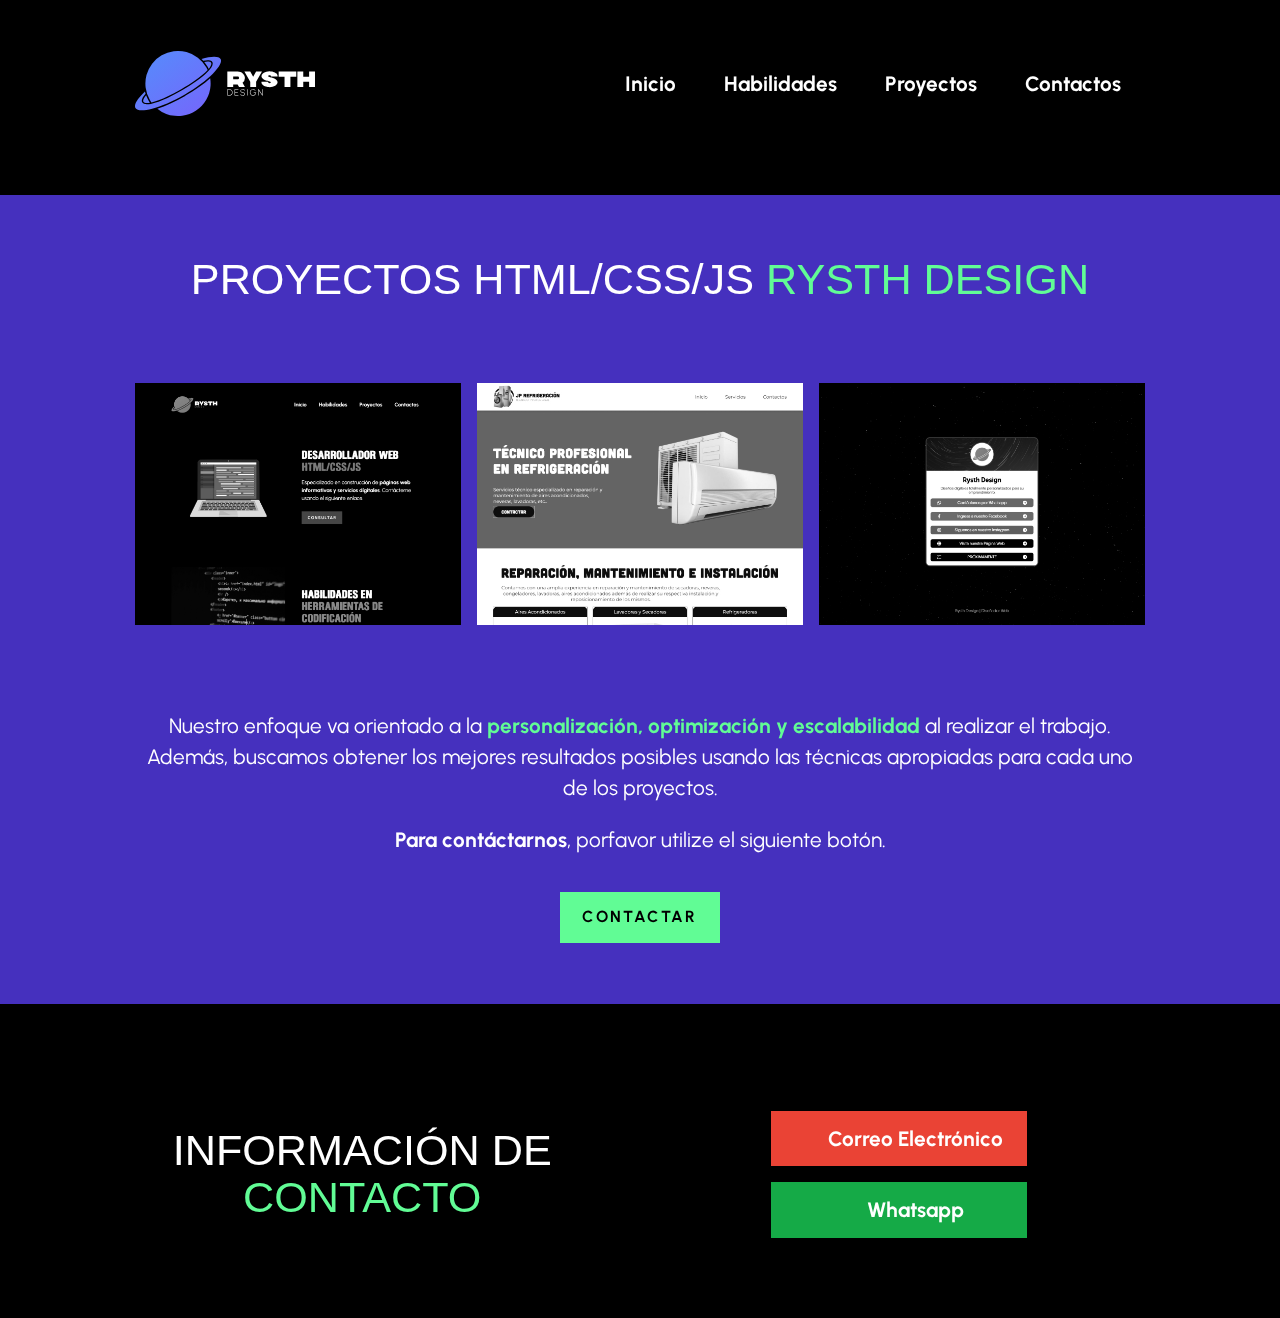
==== projects.html @ 85fb3779 "Project HTML Added" ====
<!DOCTYPE html>
<html lang="en">

<head>
  <meta charset="UTF-8">
  <meta http-equiv="X-UA-Compatible" content="IE=edge">
  <meta name="viewport" content="width=device-width, initial-scale=1.0">
  <title>Document</title>
  <link rel="stylesheet" href="css/normalize.css">
  <link rel="stylesheet" href="css/style.css">
  <link rel="stylesheet" href="https://cdnjs.cloudflare.com/ajax/libs/font-awesome/6.2.0/css/all.min.css"
    integrity="sha512-xh6O/CkQoPOWDdYTDqeRdPCVd1SpvCA9XXcUnZS2FmJNp1coAFzvtCN9BmamE+4aHK8yyUHUSCcJHgXloTyT2A=="
    crossorigin="anonymous" referrerpolicy="no-referrer" />
  <link rel="shortcut icon" href="assets/images/svg/favicon.svg" type="image/x-icon">
</head>

<body>

  <header>
    <div class="navbar">
      <div class="navbar-logo">
        <a href="index.html">
          <img src="assets/images/svg/logo.svg" alt="" aria-hidden="true">
        </a>
      </div>
      <div class="navbar-toggle" id="toggler">
        <i class="fa-solid fa-bars"></i>
      </div>
      <nav>
        <ul class="navbar-list" id="navbar-list">
          <li><a href="index.html">Inicio</a></li>
          <li><a href="#coding-section">Habilidades</a></li>
          <li><a href="#about-section">Proyectos</a></li>
          <li><a href="#contacts-section">Contactos</a></li>
        </ul>
      </nav>
    </div>
  </header>

  <main>
    <section id="projects-section" class="background-purple">
      <div class="content">
        <h2 class="size-title">Proyectos HTML/CSS/JS <span class="text-green">Rysth Design</span></h2>
        <div class="projects">
          <div class="picture">
            <a href="https://tinyurl.com/rysthdesign" target="_blank">
              <span class="overlay-black"></span>
              <img src="assets/images/JPG-PNG/PROJECTS/rysthdesign.jpg" alt="About Projects Image and Code">
            </a>
          </div>
          <div class="picture">
            <a href="https://tinyurl.com/jprefrigeracion" target="_blank">
              <span class="overlay-black"></span>
              <img src="assets/images/JPG-PNG/PROJECTS/jprefrigeracion.jpg" alt="About Projects Image and Code">
            </a>
          </div>
          <div class="picture">
            <a href="https://tinyurl.com/rysthdigitalcard" target="_blank">
              <span class="overlay-black"></span>
              <img src="assets/images/JPG-PNG/PROJECTS/digitalcard.jpg" alt="About Projects Image and Code">
            </a>
          </div>
        </div>
        <section>
          <p>Nuestro enfoque va orientado a la <span class="text-green font-bold">personalización, optimización y
              escalabilidad</span> al realizar el trabajo. Además, buscamos obtener los mejores resultados posibles
            usando las técnicas apropiadas para cada uno de los
            proyectos.</p>
          <p><span class="font-bold">Para contáctarnos</span>, porfavor utilize el siguiente botón.</p>
          <a class="primary-button background-light-green text-black" href="https://walink.co/ead699">
            CONTACTAR
          </a>
        </section>
      </div>
    </section>
    <section id="contacts-section">
      <section class="content">
        <h2 class="size-title text-center">Información de <span class="text-green">Contacto</span></h2>
        <div class="contact-cards">
          <a target="_blank" class="contact-button background-red" href="mailto:johnpalacios.t@gmail.com">
            <i class="fab fa-google"></i>
            Correo Electrónico</a>
          <a target="_blank" class="contact-button background-green" href="https://walink.co/ead699">
            <i class="fab fa-whatsapp"></i>
            Whatsapp</a>
        </div>
      </section>
    </section>
  </main>

  <script src="js/index.js"></script>
</body>

</html>
---- css/style.css ----
@import url("https://fonts.googleapis.com/css2?family=Urbanist:wght@200;400;600;700&display=swap");
@import url("https://fonts.cdnfonts.com/css/claris-sans");
@import url("https://fonts.cdnfonts.com/css/gryphon-rock");

@font-face {
  font-family: "Camar";
  src: url("../assets/fonts/Camar.otf");
}

:root {
  --PCL-blue: rgb(83, 143, 251);
  --PCL-purple: rgb(121, 97, 252);
  --PCL-purple-dark: rgb(69, 48, 190);
  --PCL-green: rgb(97, 252, 149);
  --PCL-green-dark: rgb(21, 170, 71);
  --PCL-red: rgb(234, 67, 53);

  --NCL-black: rgb(0, 0, 0);
  --NCL-white: rgb(255, 255, 255);

  --GRD-blue-purple: linear-gradient(
    135deg,
    var(--PCL-blue) 30%,
    var(--PCL-purple)
  );

  --FF-urbanist: "Urbanist", sans-serif;
  --FF-camar: "Camar", sans-serif;
  --FF-gryphon: "Gryphon Rock", sans-serif;
  --FF-claris-sans: "Claris Sans", sans-serif;

  --FS-title: 2.7rem;
  --FS-description: 1.3rem;
}

html {
  box-sizing: border-box;
  scroll-behavior: smooth;
}

*,
*::after,
*::before {
  box-sizing: inherit;
  transition: 0.1s;
}

body {
  background-color: var(--NCL-black);
  margin: 0;
}

img {
  width: 100%;
  display: block;
  object-fit: cover;
}

a {
  text-decoration: none;
  color: var(--NCL-white);
}

main > section {
  padding: 3vh;
  margin: 3vh 0;
  width: 100%;
  color: var(--NCL-white);
}

p {
  line-height: 1.5;
  font-family: var(--FF-urbanist);
  font-size: var(--FS-description);
}

/* GENERAL STYLES */

.text-center{
  text-align: center;
}

.text-blue {
  color: var(--PCL-blue);
}

.text-purple {
  color: var(--PCL-purple);
}

.text-green {
  color: var(--PCL-green);
}

.text-black{
  color: var(--NCL-black);
}

.font-bold {
  font-weight: 700;
}

.picture {
  position: relative;
}

.overlay {
  position: absolute;
  top: 0;
  left: 0;
  right: 0;
  bottom: 0;
  background: var(--PCL-purple-dark);
  mix-blend-mode: hue;
}

.overlay-black {
  position: absolute;
  top: 0;
  left: 0;
  right: 0;
  bottom: 0;
  background: var(--NCL-black);
  mix-blend-mode: hue;
  transition: 0.2s;
}

.overlay-black:hover {
  background: var(--NCL-black);
  opacity: 0;
}

.content {
  display: grid;
  grid-auto-flow: row;
  width: 100%;
}

.size-title {
  font-size: var(--FS-title);
  font-family: var(--FF-gryphon);
  text-transform: uppercase;
  line-height: 1.1;
  font-weight: 400;
  margin: 1rem 0;
}

.primary-button {
  background: var(--PCL-purple-dark);
  font-family: var(--FF-urbanist);
  display: inline-block;
  letter-spacing: 0.15rem;
  margin: 1rem 0;
  padding: 1rem;
  font-weight: bold;
  width: 10rem;
  text-transform: uppercase;
  text-align: center;
}

.flex-column {
  display: flex !important;
  flex-direction: column;
  align-items: center;
  justify-content: center;
  position: fixed;
  top: 0;
  left: 0;
  right: 0;
  bottom: 0;
  margin: 0;
  background-color: var(--NCL-black);
  font-size: var(--FS-subtitle) !important;
}

.background-light-green {
  background-color: var(--PCL-green);
}

.background-green {
  background-color: var(--PCL-green-dark);
}

.background-red {
  background-color: var(--PCL-red);
}

.background-purple{
  background-color: var(--PCL-purple-dark);
}


/* HEADER */

header {
  padding: 3vh;
  position: sticky;
  top: 0;
  z-index: 100;
}

.navbar {
  display: flex;
  align-items: center;
}

.navbar-logo {
  width: min(42%, 180px);
}

.navbar-toggle {
  flex: 2;
  display: inherit;
  justify-content: flex-end;
  cursor: pointer;
  color: var(--NCL-white);
  font-size: 1.75rem;
  z-index: 100;
}

.navbar-list {
  display: none;
  list-style: none;
  font-family: var(--FF-urbanist);
  font-weight: bold;
  padding-left: 0;
  color: var(--NCL-white);
}

.navbar-list li {
  margin: 1.5rem;
  font-size: 1.3rem;
}

.navbar-list li a:hover {
  color: var(--PCL-purple);
}

/* MAIN */

main {
  display: grid;
  grid-auto-flow: row;
  place-items: center;
}

/* CONTACTS SECTION */

.contact-cards {
  display: grid;
  grid-auto-flow: row;
  grid-auto-rows: 1fr;
}

.contact-cards .contact-button {
  text-align: center;
  margin: 0.5rem auto;
  display: inherit;
  grid-auto-flow: column;
  grid-auto-columns: 2rem 1fr;
  place-items: center;
  font-size: var(--FS-description);
  font-family: var(--FF-urbanist);
  font-weight: bold;
  padding: 1rem;
  width: 16rem;
}

/* PROJECTS SECTION */

#projects-section .content .projects{
  display: grid;
  grid-auto-flow: row;
  grid-auto-rows: 1fr;
  place-items: center;
  gap: 1rem;
}

#projects-section .content .projects img{
  max-height: 40rem;
}

/* TABLET VERSION */

@media (min-width: 768px) {
  #projects-section .content .projects{
    grid-auto-flow: row;
    grid-template-columns: 1fr 1fr;
  }
}

/* DESKTOP VERSION */

@media (min-width: 950px) {

  .navbar {
    justify-content: space-between;
  }

  main > section {
    padding: 5vh 15vh;
    margin: 3vh 0;
    display: flex;
    justify-content: center;
    align-items: center;
  }

  header {
    padding: 3vh 15vh;
    position: sticky;
    top: 0;
    z-index: 100;
  }

  .navbar-toggle {
    display: none;
  }

  nav {
    flex: 2;
  }

  .navbar-list {
    display: flex;
    flex-direction: row;
    align-items: center;
    justify-content: flex-end;
    position: initial;
    font-size: var(--FS-description);
    background-color: transparent;
  }

  .picture{
    width: 100%;
    height: 100%;
  }

  .content {
    grid-auto-flow: column;
    grid-template-columns: 45% auto;
    place-items: center;
    gap: 5vw;
  }

  section img {
    max-height: 30rem;
  }

  section > .primary-button:hover {
    background: var(--NCL-white);
    color: var(--NCL-black);
  }

  #about-section a:hover, #project-section a:hover{
    background: var(--NCL-white);
    color: var(--NCL-black);
  }

  .contact-cards .contact-button:hover {
    background: var(--NCL-white);
    color: var(--NCL-black);
  }

  #projects-section .content .projects{
    grid-template-columns: 1fr 1fr 1fr;
  }

  #projects-section .content{
    display: grid;
    grid-auto-flow: row;
    grid-template-columns: none;
    text-align: center;
  }
}
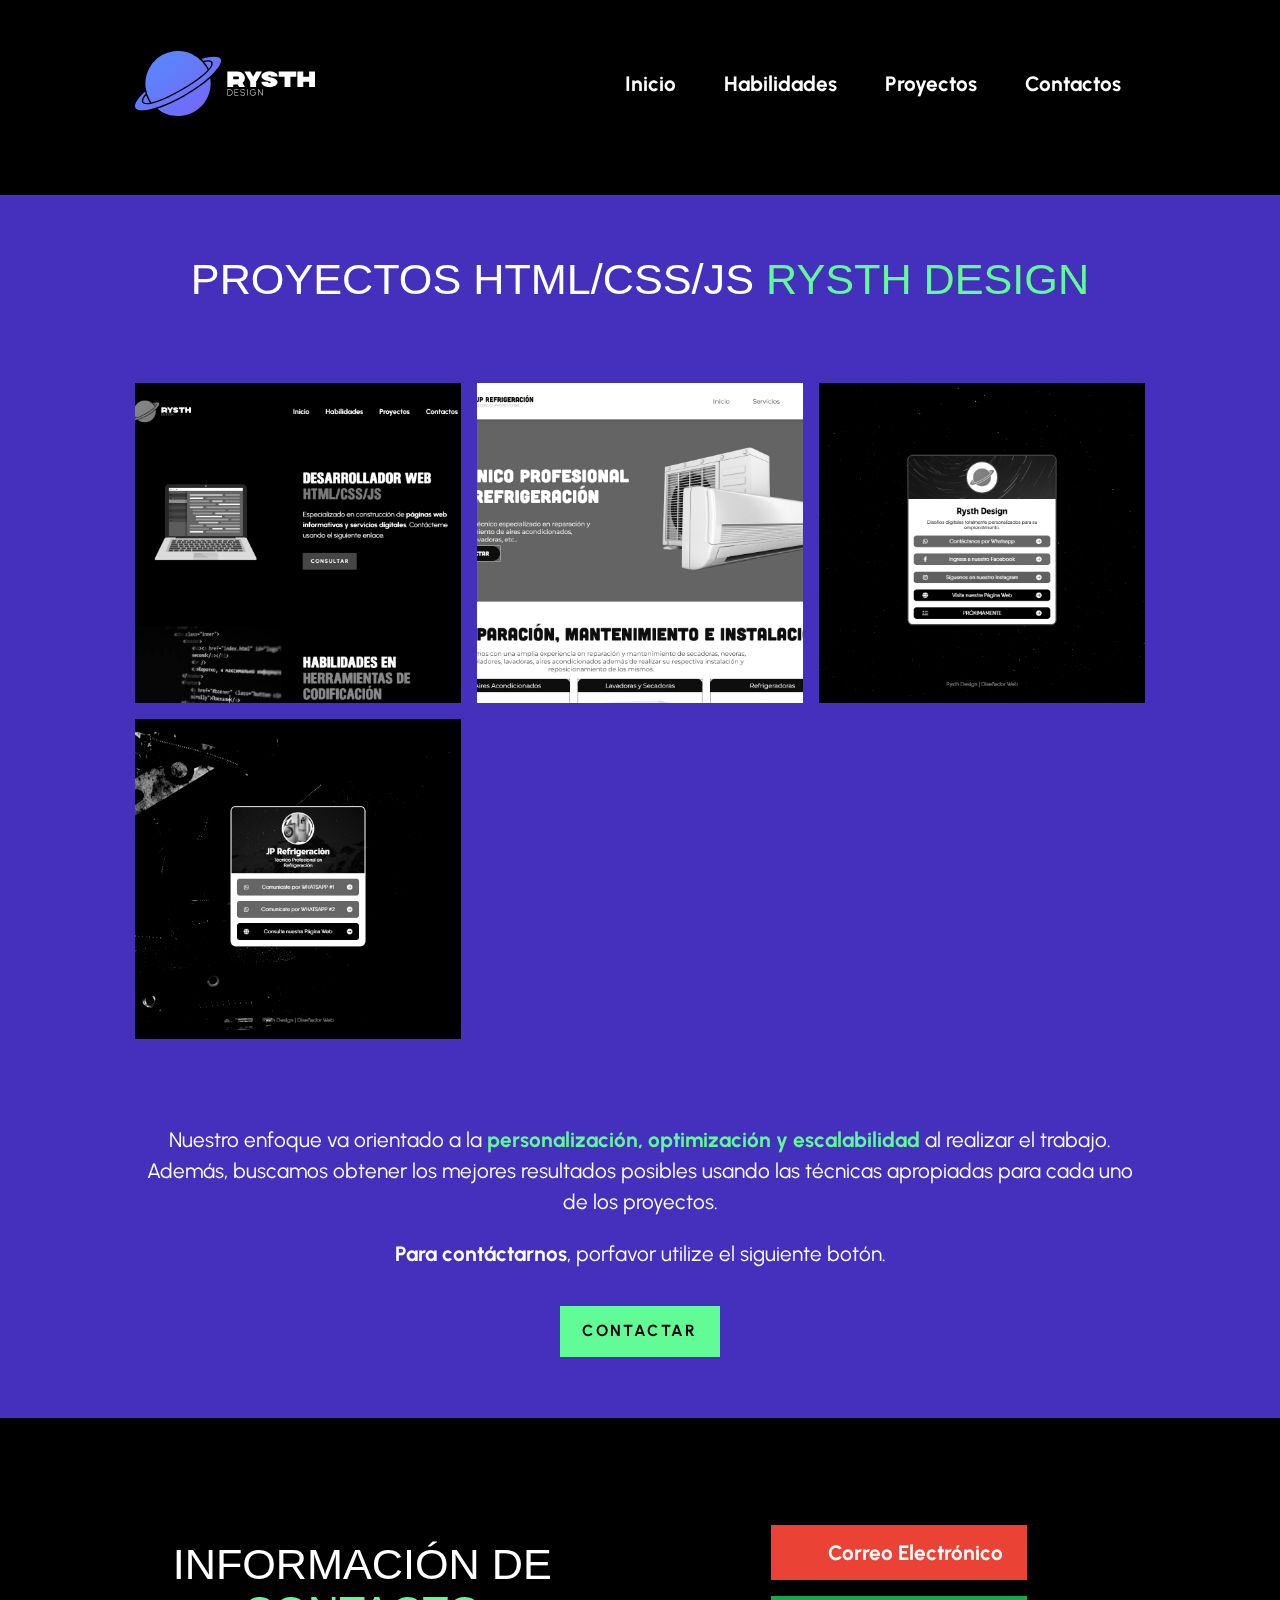
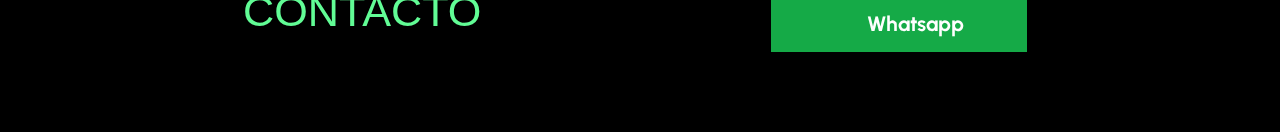
==== commit 05b8a3e4: "Update Project" ====
--- a/projects.html
+++ b/projects.html
@@ -60,6 +60,13 @@
               <img src="assets/images/JPG-PNG/PROJECTS/digitalcard.jpg" alt="About Projects Image and Code">
             </a>
           </div>
+          <div class="picture">
+            <a href="https://tinyurl.com/jprefrigeraciondigitalcard" target="_blank">
+              <span class="overlay-black"></span>
+              <img src="assets/images/JPG-PNG/PROJECTS/jprefrigeracion-digital-card.jpg"
+                alt="About Projects Image and Code">
+            </a>
+          </div>
         </div>
         <section>
           <p>Nuestro enfoque va orientado a la <span class="text-green font-bold">personalización, optimización y
--- a/css/style.css
+++ b/css/style.css
@@ -297,6 +297,10 @@
     justify-content: space-between;
   }
 
+  img{
+    height: 100%;
+  }
+
   main > section {
     padding: 5vh 15vh;
     margin: 3vh 0;
@@ -332,7 +336,7 @@
 
   .picture{
     width: 100%;
-    height: 100%;
+    height: 20rem;
   }
 
   .content {
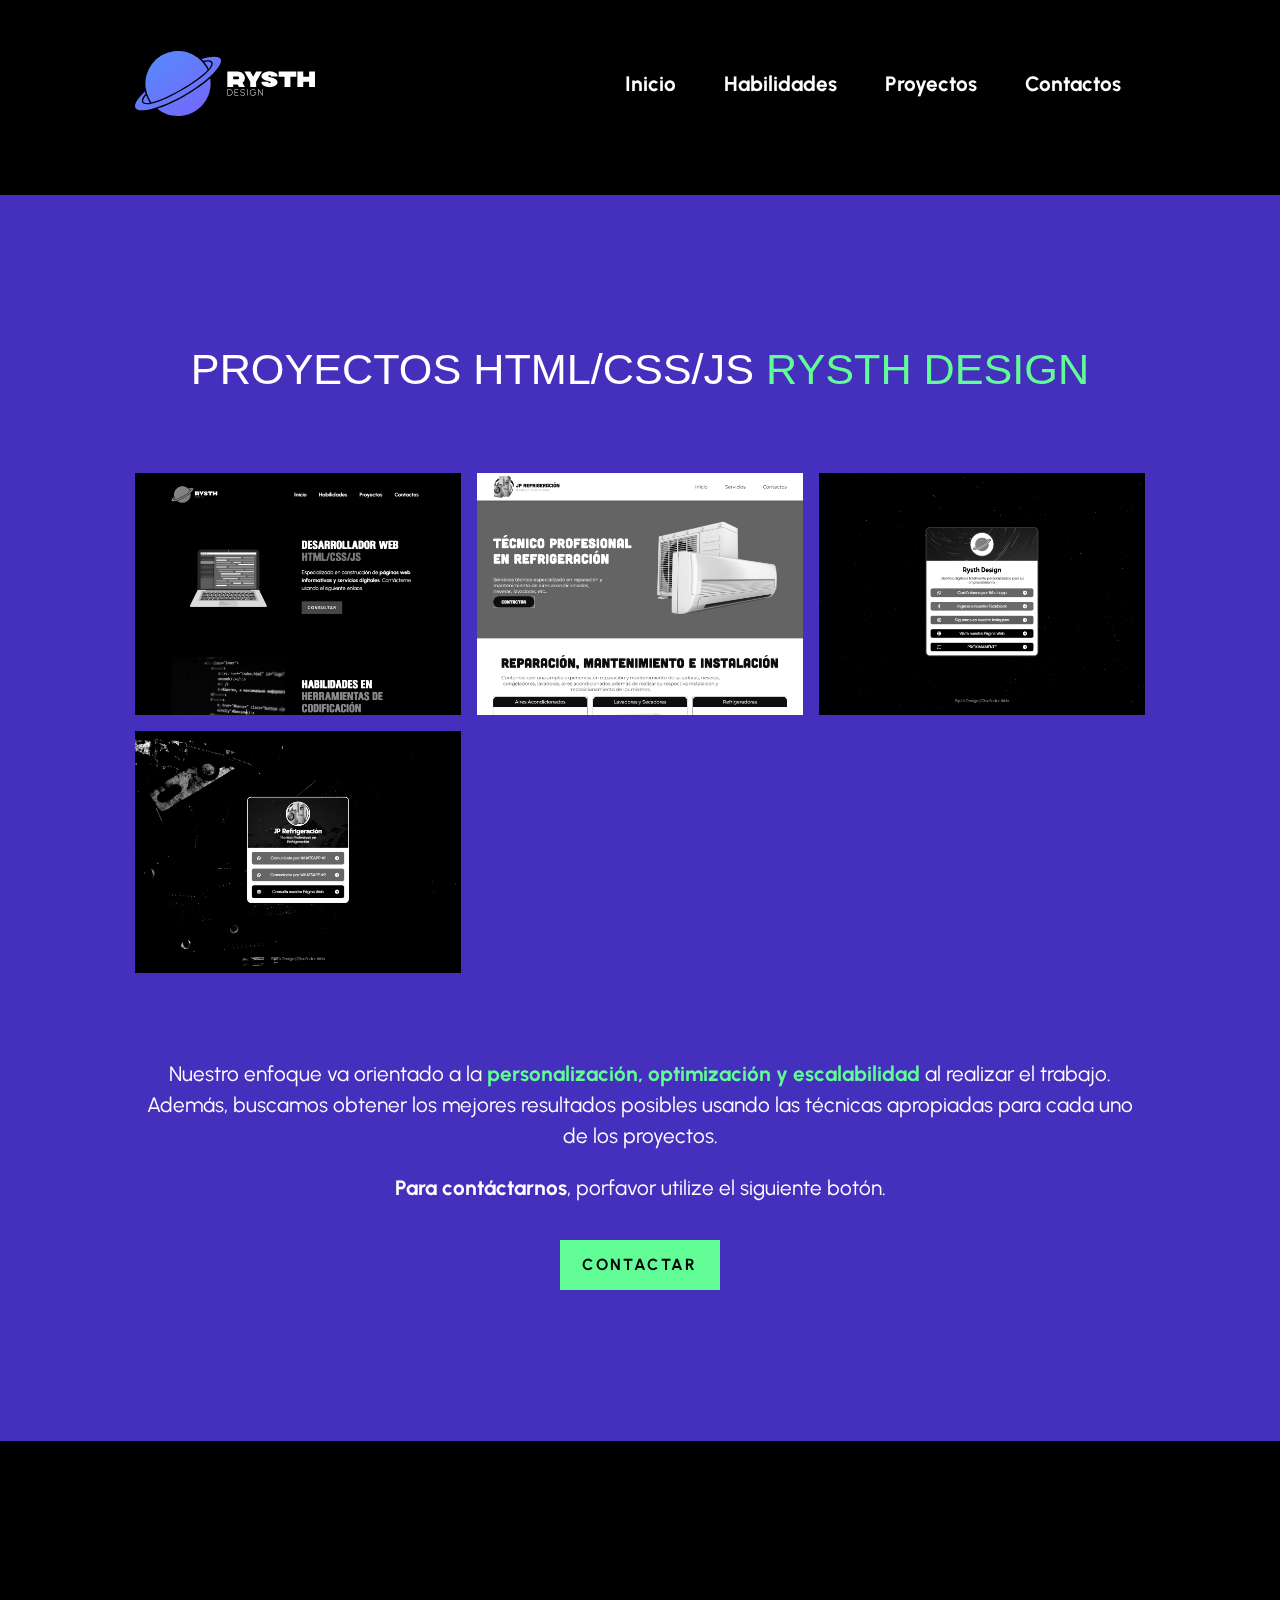
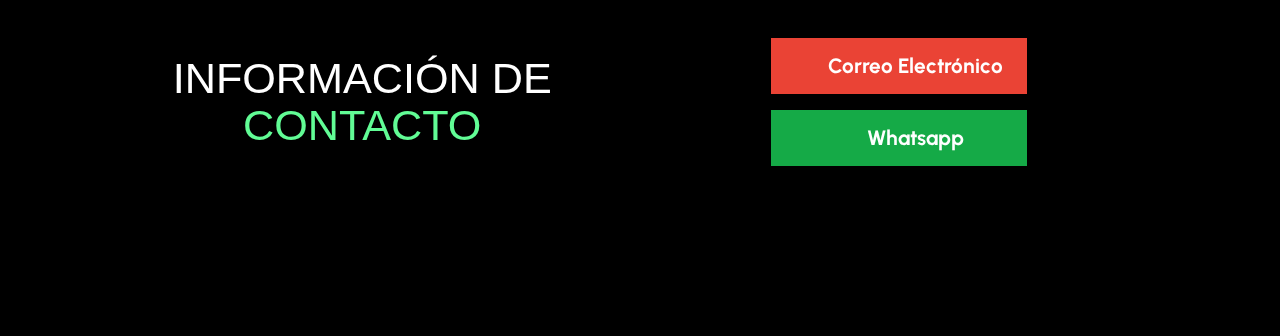
==== commit 9dbcfc6e: "Update CSS" ====
--- a/projects.html
+++ b/projects.html
@@ -20,7 +20,7 @@
     <div class="navbar">
       <div class="navbar-logo">
         <a href="index.html">
-          <img src="assets/images/svg/logo.svg" alt="" aria-hidden="true">
+          <img class="project-image" src="assets/images/svg/logo.svg" alt="" aria-hidden="true">
         </a>
       </div>
       <div class="navbar-toggle" id="toggler">
@@ -45,25 +45,28 @@
           <div class="picture">
             <a href="https://tinyurl.com/rysthdesign" target="_blank">
               <span class="overlay-black"></span>
-              <img src="assets/images/JPG-PNG/PROJECTS/rysthdesign.jpg" alt="About Projects Image and Code">
+              <img class="project-image" src="assets/images/JPG-PNG/PROJECTS/rysthdesign.jpg"
+                alt="About Projects Image and Code">
             </a>
           </div>
           <div class="picture">
             <a href="https://tinyurl.com/jprefrigeracion" target="_blank">
               <span class="overlay-black"></span>
-              <img src="assets/images/JPG-PNG/PROJECTS/jprefrigeracion.jpg" alt="About Projects Image and Code">
+              <img class="project-image" src="assets/images/JPG-PNG/PROJECTS/jprefrigeracion.jpg"
+                alt="About Projects Image and Code">
             </a>
           </div>
           <div class="picture">
             <a href="https://tinyurl.com/rysthdigitalcard" target="_blank">
               <span class="overlay-black"></span>
-              <img src="assets/images/JPG-PNG/PROJECTS/digitalcard.jpg" alt="About Projects Image and Code">
+              <img class="project-image" src="assets/images/JPG-PNG/PROJECTS/digitalcard.jpg"
+                alt="About Projects Image and Code">
             </a>
           </div>
           <div class="picture">
             <a href="https://tinyurl.com/jprefrigeraciondigitalcard" target="_blank">
               <span class="overlay-black"></span>
-              <img src="assets/images/JPG-PNG/PROJECTS/jprefrigeracion-digital-card.jpg"
+              <img class="project-image" src="assets/images/JPG-PNG/PROJECTS/jprefrigeracion-digital-card.jpg"
                 alt="About Projects Image and Code">
             </a>
           </div>
--- a/css/style.css
+++ b/css/style.css
@@ -297,12 +297,12 @@
     justify-content: space-between;
   }
 
-  img{
+  .project-image{
     height: 100%;
   }
 
   main > section {
-    padding: 5vh 15vh;
+    padding: 15vh;
     margin: 3vh 0;
     display: flex;
     justify-content: center;
@@ -336,7 +336,7 @@
 
   .picture{
     width: 100%;
-    height: 20rem;
+    height: 100%;
   }
 
   .content {
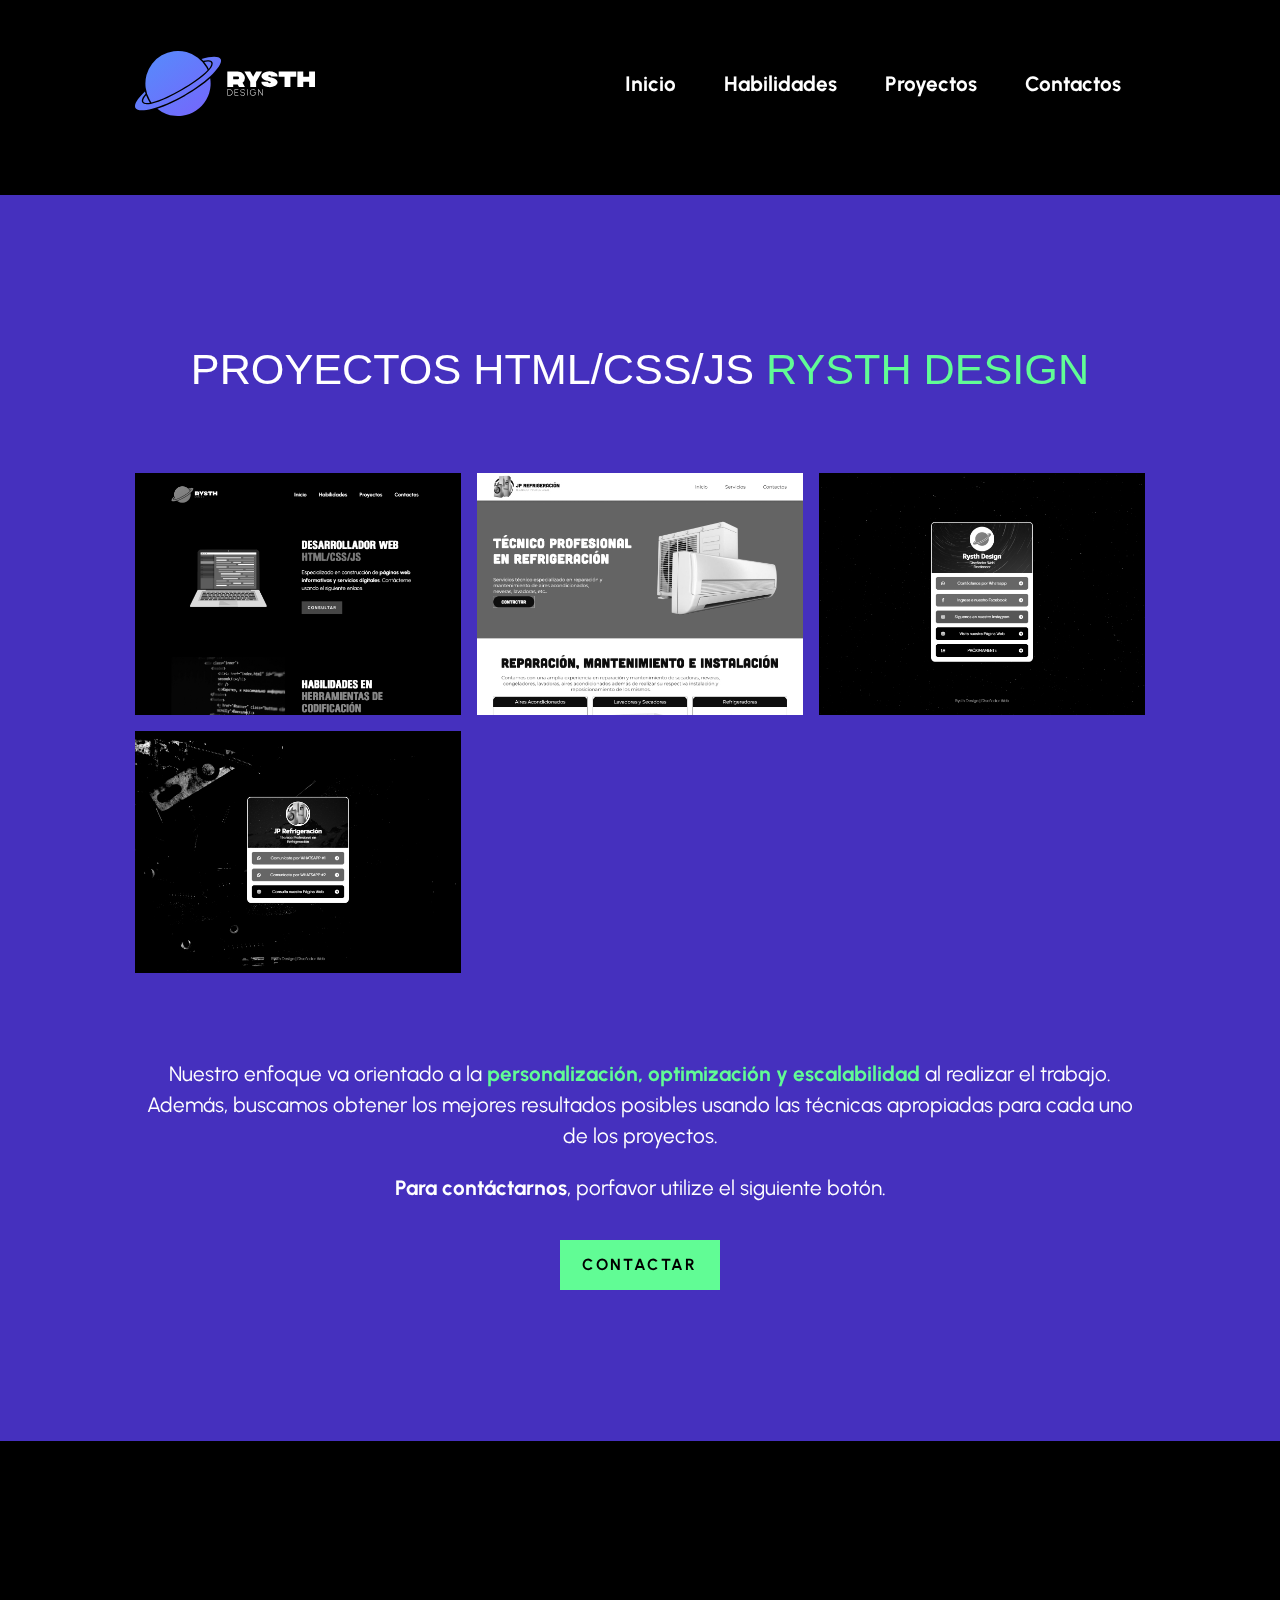
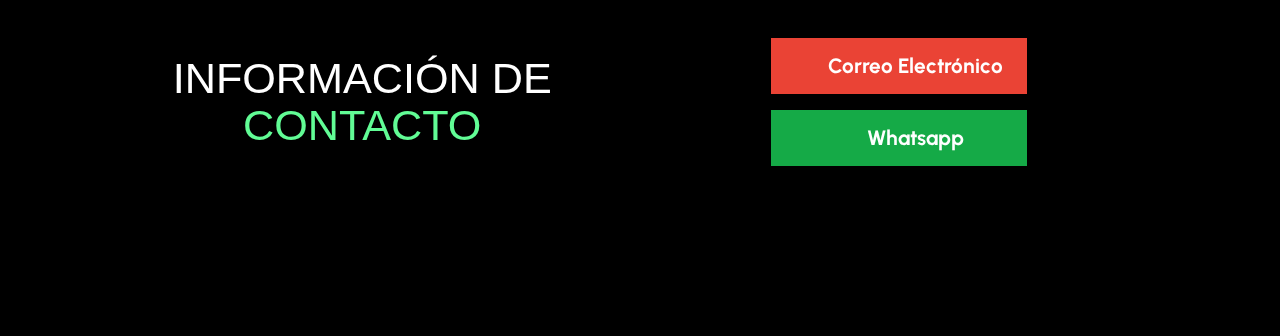
==== commit ccbc75e2: "Update Document Name" ====
--- a/projects.html
+++ b/projects.html
@@ -5,7 +5,7 @@
   <meta charset="UTF-8">
   <meta http-equiv="X-UA-Compatible" content="IE=edge">
   <meta name="viewport" content="width=device-width, initial-scale=1.0">
-  <title>Document</title>
+  <title>Rysth Design | Diseño y Desarrollo Web</title>
   <link rel="stylesheet" href="css/normalize.css">
   <link rel="stylesheet" href="css/style.css">
   <link rel="stylesheet" href="https://cdnjs.cloudflare.com/ajax/libs/font-awesome/6.2.0/css/all.min.css"
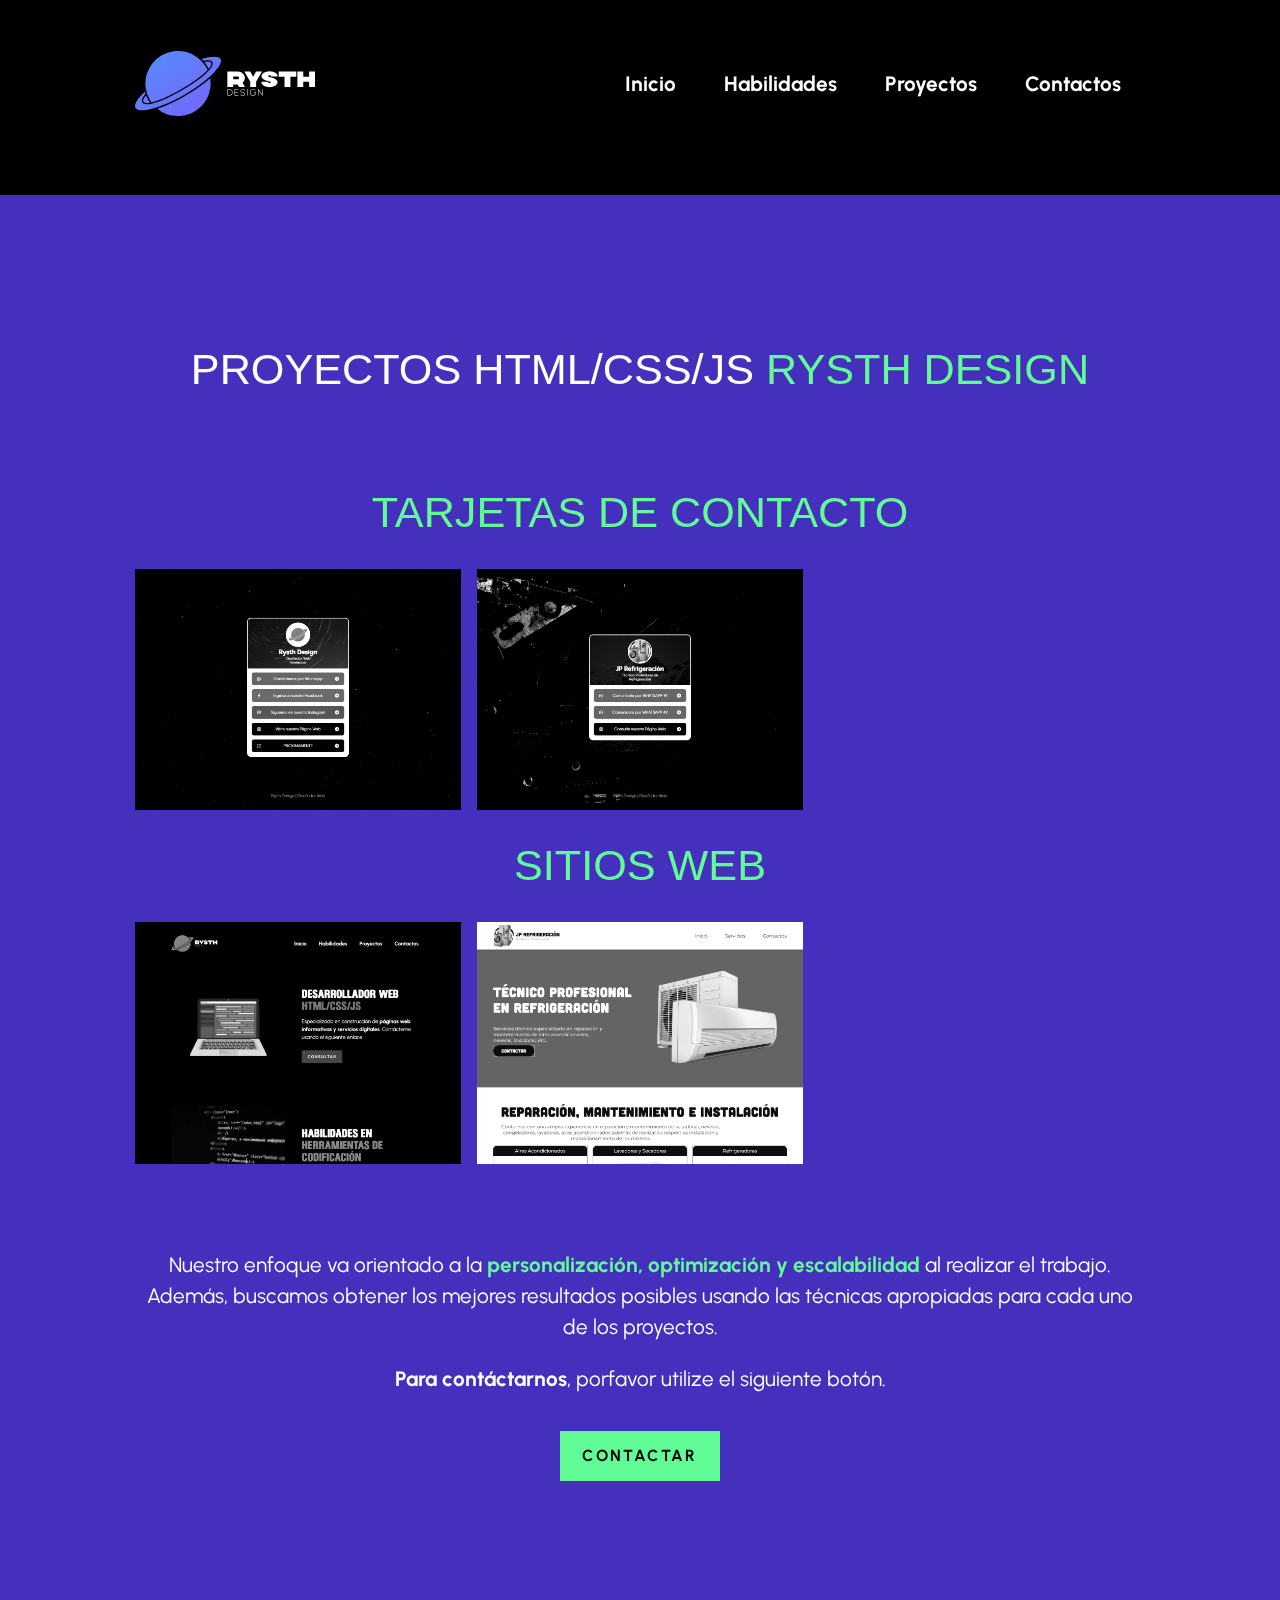
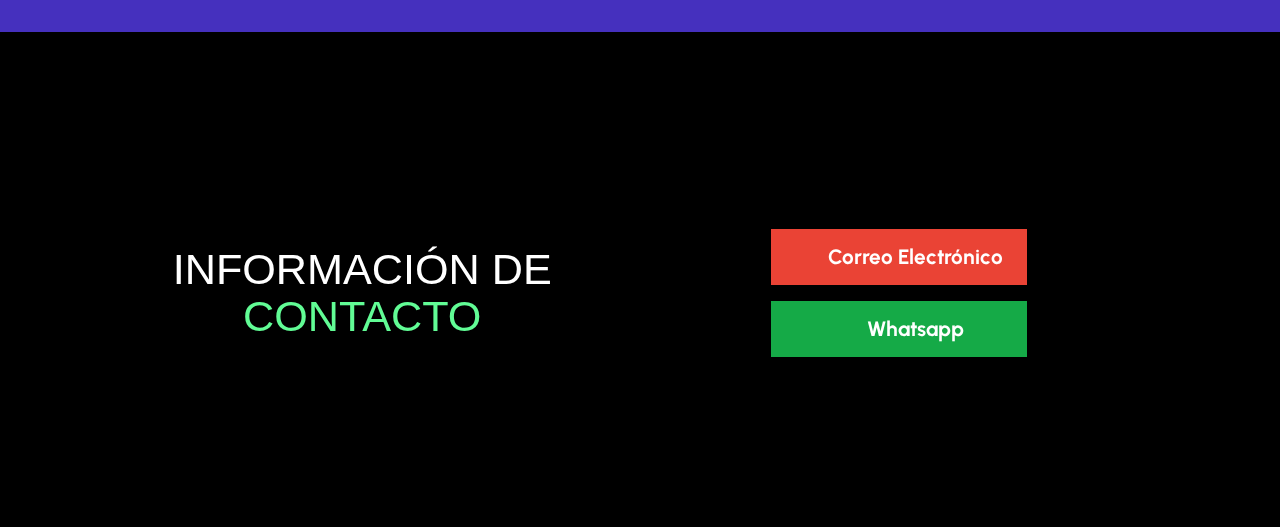
==== commit 75df2f69: "Dynamic Projects JS" ====
--- a/projects.html
+++ b/projects.html
@@ -42,34 +42,11 @@
       <div class="content">
         <h2 class="size-title">Proyectos HTML/CSS/JS <span class="text-green">Rysth Design</span></h2>
         <div class="projects">
-          <div class="picture">
-            <a href="https://tinyurl.com/rysthdesign" target="_blank">
-              <span class="overlay-black"></span>
-              <img class="project-image" src="assets/images/JPG-PNG/PROJECTS/rysthdesign.jpg"
-                alt="About Projects Image and Code">
-            </a>
-          </div>
-          <div class="picture">
-            <a href="https://tinyurl.com/jprefrigeracion" target="_blank">
-              <span class="overlay-black"></span>
-              <img class="project-image" src="assets/images/JPG-PNG/PROJECTS/jprefrigeracion.jpg"
-                alt="About Projects Image and Code">
-            </a>
-          </div>
-          <div class="picture">
-            <a href="https://tinyurl.com/rysthdigitalcard" target="_blank">
-              <span class="overlay-black"></span>
-              <img class="project-image" src="assets/images/JPG-PNG/PROJECTS/digitalcard.jpg"
-                alt="About Projects Image and Code">
-            </a>
-          </div>
-          <div class="picture">
-            <a href="https://tinyurl.com/jprefrigeraciondigitalcard" target="_blank">
-              <span class="overlay-black"></span>
-              <img class="project-image" src="assets/images/JPG-PNG/PROJECTS/jprefrigeracion-digital-card.jpg"
-                alt="About Projects Image and Code">
-            </a>
-          </div>
+          <!-- PROJECTS ADDED BY JS DYNAMICALLY -->
+          <h3 class="size-title text-green">Tarjetas de Contacto</h3>
+          <div class="digital-cards"></div>
+          <h3 class="size-title text-green">Sitios Web</h3>
+          <div class="websites"></div>
         </div>
         <section>
           <p>Nuestro enfoque va orientado a la <span class="text-green font-bold">personalización, optimización y
--- a/css/style.css
+++ b/css/style.css
@@ -100,7 +100,7 @@
   font-weight: 700;
 }
 
-.picture {
+.project {
   position: relative;
 }
 
@@ -270,9 +270,6 @@
 
 #projects-section .content .projects{
   display: grid;
-  grid-auto-flow: row;
-  grid-auto-rows: 1fr;
-  place-items: center;
   gap: 1rem;
 }
 
@@ -280,19 +277,14 @@
   max-height: 40rem;
 }
 
-/* TABLET VERSION */
-
-@media (min-width: 768px) {
-  #projects-section .content .projects{
-    grid-auto-flow: row;
-    grid-template-columns: 1fr 1fr;
-  }
+.projects .digital-cards, .projects .websites{
+  display: grid;
+  gap: 1rem;
 }
 
 /* DESKTOP VERSION */
 
 @media (min-width: 950px) {
-
   .navbar {
     justify-content: space-between;
   }
@@ -365,14 +357,14 @@
     color: var(--NCL-black);
   }
 
-  #projects-section .content .projects{
-    grid-template-columns: 1fr 1fr 1fr;
-  }
-
   #projects-section .content{
     display: grid;
     grid-auto-flow: row;
     grid-template-columns: none;
     text-align: center;
   }
-}
+
+  .projects .digital-cards, .projects .websites{
+    grid-template-columns: 1fr 1fr 1fr;
+  }
+}
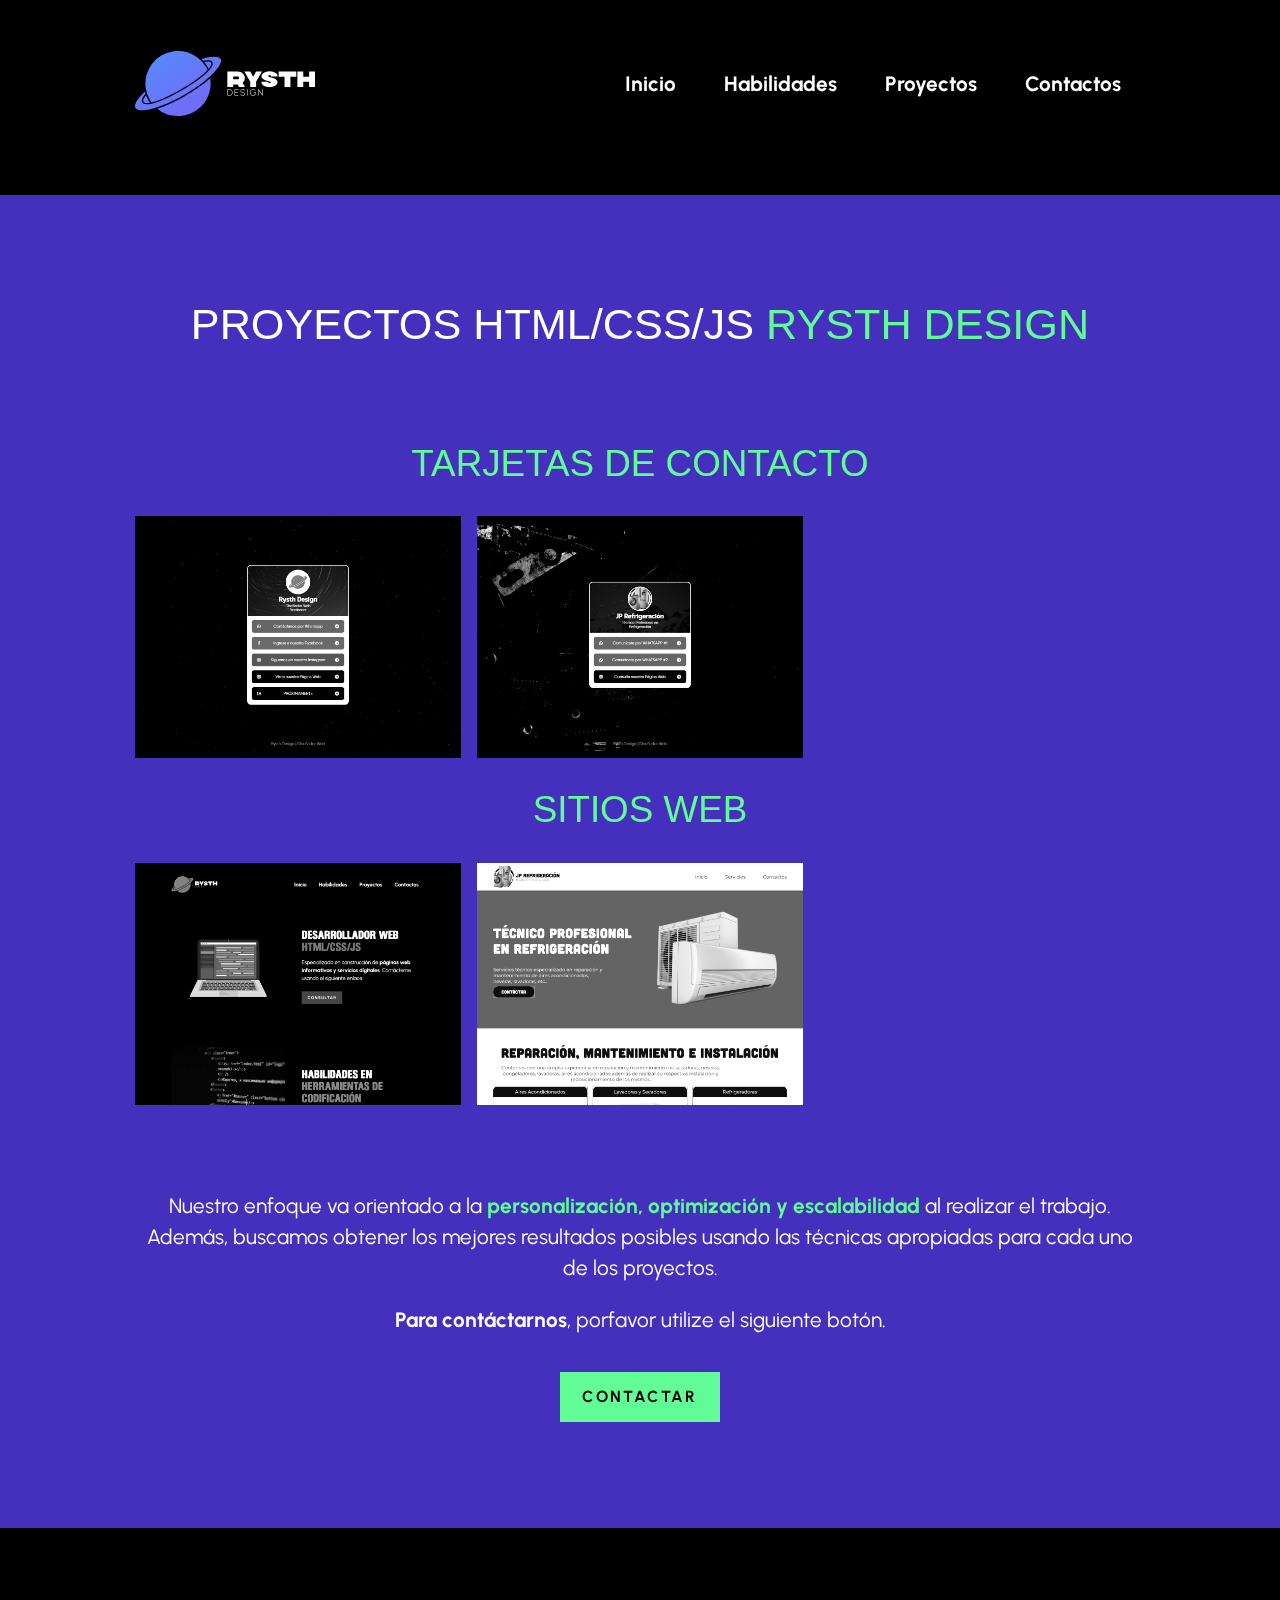
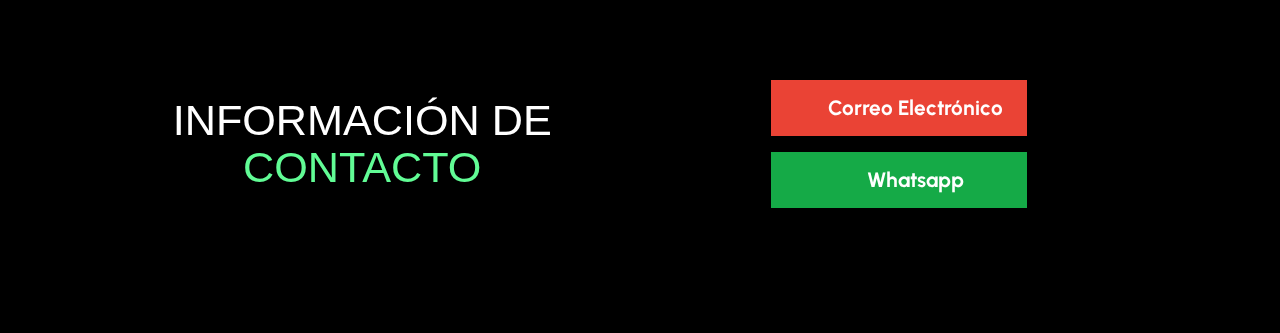
==== commit 75cbea62: "Fixed JS and Mobile View" ====
--- a/projects.html
+++ b/projects.html
@@ -43,9 +43,9 @@
         <h2 class="size-title">Proyectos HTML/CSS/JS <span class="text-green">Rysth Design</span></h2>
         <div class="projects">
           <!-- PROJECTS ADDED BY JS DYNAMICALLY -->
-          <h3 class="size-title text-green">Tarjetas de Contacto</h3>
+          <h3 class="size-subtitle text-green">Tarjetas de Contacto</h3>
           <div class="digital-cards"></div>
-          <h3 class="size-title text-green">Sitios Web</h3>
+          <h3 class="size-subtitle text-green">Sitios Web</h3>
           <div class="websites"></div>
         </div>
         <section>
@@ -75,6 +75,7 @@
     </section>
   </main>
 
+  <script src="js/projects.js"></script>
   <script src="js/index.js"></script>
 </body>
 
--- a/css/style.css
+++ b/css/style.css
@@ -30,6 +30,7 @@
   --FF-claris-sans: "Claris Sans", sans-serif;
 
   --FS-title: 2.7rem;
+  --FS-subtitle: 2.3rem;
   --FS-description: 1.3rem;
 }
 
@@ -101,6 +102,12 @@
 }
 
 .project {
+  position: relative;
+}
+
+.picture{
+  width: 100%;
+  height: 100%;
   position: relative;
 }
 
@@ -138,6 +145,15 @@
 
 .size-title {
   font-size: var(--FS-title);
+  font-family: var(--FF-gryphon);
+  text-transform: uppercase;
+  line-height: 1.1;
+  font-weight: 400;
+  margin: 1rem 0;
+}
+
+.size-subtitle {
+  font-size: var(--FS-subtitle);
   font-family: var(--FF-gryphon);
   text-transform: uppercase;
   line-height: 1.1;
@@ -294,7 +310,7 @@
   }
 
   main > section {
-    padding: 15vh;
+    padding: 10vh 15vh;
     margin: 3vh 0;
     display: flex;
     justify-content: center;
@@ -326,10 +342,6 @@
     background-color: transparent;
   }
 
-  .picture{
-    width: 100%;
-    height: 100%;
-  }
 
   .content {
     grid-auto-flow: column;
